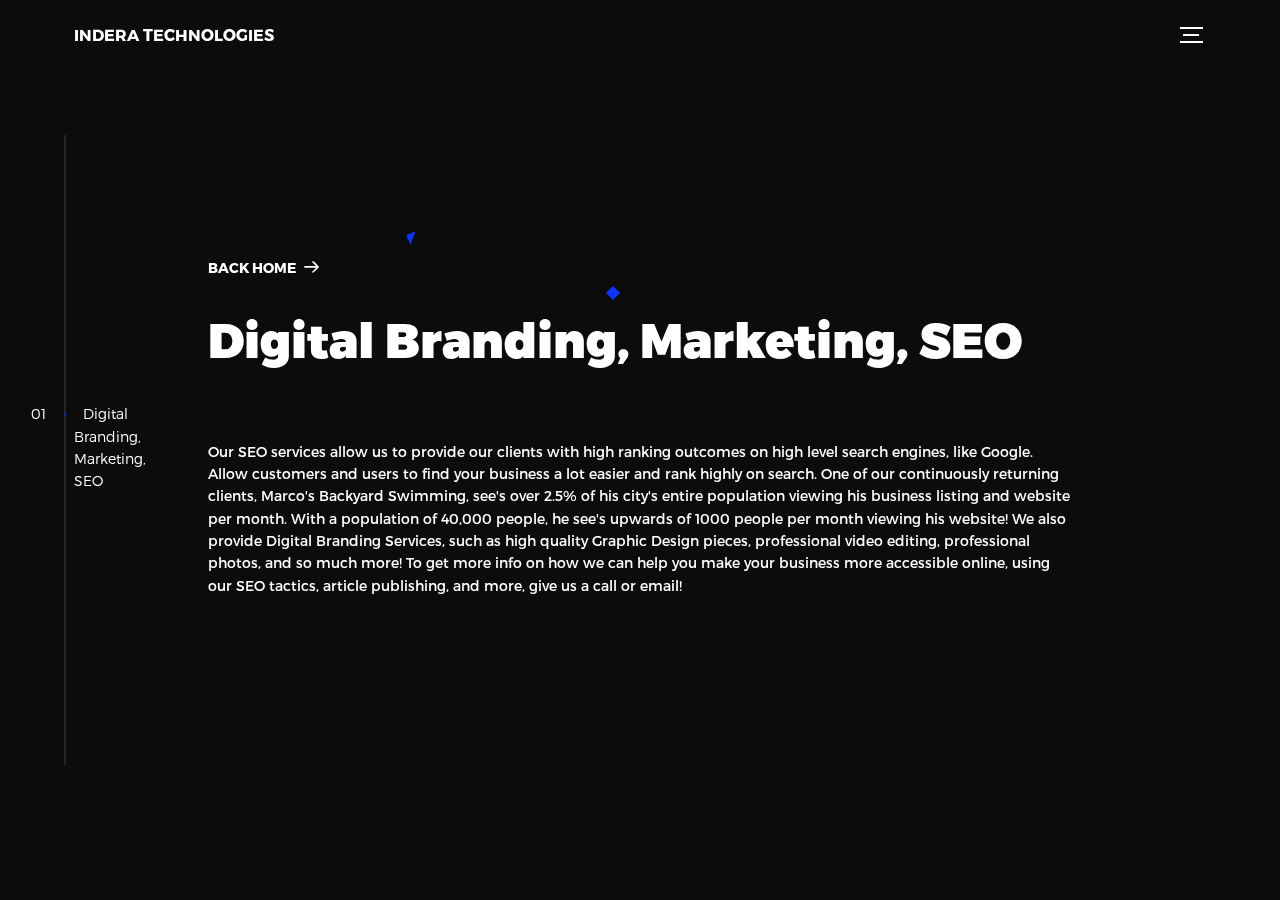
==== branding.html @ 377a0ce4 "Add files via upload" ====
<!DOCTYPE html>
<html lang="en">
<head>
  <title>Indera Technologies || Mobile App Development</title>
  <meta charset="utf-8">
  <meta name="viewport" content="width=device-width, initial-scale=1">
  <meta http-equiv="X-UA-Compatible" content="IE=edge">
  <link rel="icon" type="image/png" href="https://res.cloudinary.com/piersolutions/image/upload/v1631895863/transparent-indera-logo_ugl3fx.png">
  <meta content="software, consulting, technology, software consulting, Indera Technologies, toronto, Toronto, Software Company Toronto, Website company Toronto, Web Development Company Toronto, Website designer Toronto, canada, Indera Technologies, Indera, indera, indra, Indera Mills, INDERA, Software Companies, software company, technology, mobileapp, websites, mobile app, web app, #1 web designer toronto, Web Designer Toronto, Toronto Web Design, Web Design" name="keywords">
  <meta name="description" content="Check out our Branding services!">
  <meta name="author" content="Indera Technologies">
   <!-- Schema.org markup for Google+ -->
  <meta itemprop="name" content="Software Company Toronto">
  <meta itemprop="description" content="Software Company based in Toronto providing custom software solutions to clients globally!">
  <meta itemprop="image" content="https://res.cloudinary.com/piersolutions/image/upload/v1631895863/transparent-indera-logo_ugl3fx.png">
  <!-- Open Graph data -->
  <meta property="fb:app_id" content="Web Design Toronto, Web Design Canada">
  <meta property="og:title" content="Indera Technologies">
  <meta property="og:type" content="article">
  <meta property="og:url" content="https://inderatech.com">
  <meta property="og:image" content="https://res.cloudinary.com/piersolutions/image/upload/v1631895863/transparent-indera-logo_ugl3fx.png">
  <meta property="og:description" content="Software Company based in Toronto providing custom software solutions to clients globally!">
  <meta property="og:site_name" content="Indera Technologies">
  <!-- stylesheet -->
  <link rel="stylesheet" href="assets/css/main.css">
</head>
<body>

<!-- notification for small viewports and landscape oriented smartphones -->
<div class="device-notification">
  <a class="device-notification--logo" href="index.html">
    <!-- <img src="https://inderatech.com/indera-logo.png" alt="Indera Technologies"> -->
    <p>Indera Technologies</p>
  </a>
  <p class="device-notification--message">Indera Technologies has so much to offer that we must request you orient your device to portrait or find a larger screen. You won't be disappointed.</p>
</div>

<div class="perspective effect-rotate-left">
  <div class="container"><div class="outer-nav--return"></div>
    <div id="viewport" class="l-viewport">
      <div class="l-wrapper">
        <header class="header">
          <a class="header--logo" href="index.html">
            <!-- <img src="assets/img/logo.png" alt="Global"> -->
            <p>Indera Technologies</p>
          </a>
          <button class="header--cta cta">Hire Us</button>
          <div class="header--nav-toggle">
            <span></span>
          </div>
        </header>
        <nav class="l-side-nav">
          <ul class="side-nav">
            <!-- <li><span>Home</span></li> -->
            <!-- <li><span>Works</span></li> -->
            <li class="is-active"><span>Digital Branding, Marketing, SEO</span></li>
            <!-- <li><span>Contact</span></li> -->
            <!-- <li><span>Hire us</span></li> -->
          </ul>
        </nav>
        <ul class="l-main-content main-content">
          <li class="l-section section section--is-active">
            <div class="about">
                <div class="about--banner">
                    <br>
                    <br>
                    <a href="index.html">Back Home
                        <span>
                          <svg version="1.1" id="Layer_1" xmlns="http://www.w3.org/2000/svg" xmlns:xlink="http://www.w3.org/1999/xlink" x="0px" y="0px" viewBox="0 0 150 118" style="enable-background:new 0 0 150 118;" xml:space="preserve">
                          <g transform="translate(0.000000,118.000000) scale(0.100000,-0.100000)">
                            <path d="M870,1167c-34-17-55-57-46-90c3-15,81-100,194-211l187-185l-565-1c-431,0-571-3-590-13c-55-28-64-94-18-137c21-20,33-20,597-20h575l-192-193C800,103,794,94,849,39c20-20,39-29,61-29c28,0,63,30,298,262c147,144,272,271,279,282c30,51,23,60-219,304C947,1180,926,1196,870,1167z"/>
                          </g>
                          </svg>
                        </span>
                      </a>
                  <h4>Digital Branding, Marketing, SEO</h4>
                  <div class="intro--options">
                    <!-- <a href="#0">
                      <h3>Web Development</h3>
                      <p>From websi</p>
                    </a>
                    <a href="#0">
                      <h3>Web Development</h3>
                      <p>Providing high quality Web Design & Development. All done in house </p>
                    </a>
                    <a href="#0">
                      <h3>Web Development</h3>
                      <p>Providing high quality Web Design & Development. All done in house </p>
                    </a> -->
                    <p>
                        Our SEO services allow us to provide our clients with high ranking outcomes on high level search engines, like Google. Allow customers and users to find your business a lot easier and rank highly on search.
                        One of our continuously returning clients, Marco's Backyard Swimming, see's over 2.5% of his city's entire population viewing his business listing and website per month. With a population of 40,000 people, he see's upwards of 1000 people per month viewing his website!
                        We also provide Digital Branding Services, such as high quality Graphic Design pieces, professional video editing, professional photos, and so much more! 
                        To get more info on how we can help you make your business more accessible online, using our SEO tactics, article publishing, and more, give us a call or email! 
                    </p>

                  </div>
                  <br>
                  <!-- <img src="assets/img/about-visual.png" alt="About Us"> -->
                </div>
              </div>
          </li>
          <li class="l-section section">
            <div class="about">
              <div class="about--banner">
                <h2>About Us</h2>
                <div class="intro--options">
                  <!-- <a href="#0">
                    <h3>Web Development</h3>
                    <p>From websi</p>
                  </a>
                  <a href="#0">
                    <h3>Web Development</h3>
                    <p>Providing high quality Web Design & Development. All done in house </p>
                  </a>
                  <a href="#0">
                    <h3>Web Development</h3>
                    <p>Providing high quality Web Design & Development. All done in house </p>
                  </a> -->
                  <p>At Indera Technologies, we provide nothing but the highest quality software solutions for your business. We specialize in designing and developing Websites & Web Apps, helping you bring your business online, and Mobile Applications.
                    <br>
                    <br>
                    We have an experienced team in house that designs &amp; develops all of our projects from scratch. To us, no project is less than another. Whether it is a simple promotional Website or a complex Business Solution, you get the same service, guaranteed. Our quality of work and ability to connect with our clients at a personal level allows us to provide the best service and stand out from our competition.</p>
                </div>
                <br>
                <a href="https://www.trainertraker.com/" target="_blank">View our newest product launch, Trainer Traker
                  <span>
                    <svg version="1.1" id="Layer_1" xmlns="http://www.w3.org/2000/svg" xmlns:xlink="http://www.w3.org/1999/xlink" x="0px" y="0px" viewBox="0 0 150 118" style="enable-background:new 0 0 150 118;" xml:space="preserve">
                    <g transform="translate(0.000000,118.000000) scale(0.100000,-0.100000)">
                      <path d="M870,1167c-34-17-55-57-46-90c3-15,81-100,194-211l187-185l-565-1c-431,0-571-3-590-13c-55-28-64-94-18-137c21-20,33-20,597-20h575l-192-193C800,103,794,94,849,39c20-20,39-29,61-29c28,0,63,30,298,262c147,144,272,271,279,282c30,51,23,60-219,304C947,1180,926,1196,870,1167z"/>
                    </g>
                    </svg>
                  </span>
                </a>
                <br>
                <br>
                <a href="https://g.page/indera-technologies?share" target="_blank">View our testimonials
                  <span>
                    <svg version="1.1" id="Layer_1" xmlns="http://www.w3.org/2000/svg" xmlns:xlink="http://www.w3.org/1999/xlink" x="0px" y="0px" viewBox="0 0 150 118" style="enable-background:new 0 0 150 118;" xml:space="preserve">
                    <g transform="translate(0.000000,118.000000) scale(0.100000,-0.100000)">
                      <path d="M870,1167c-34-17-55-57-46-90c3-15,81-100,194-211l187-185l-565-1c-431,0-571-3-590-13c-55-28-64-94-18-137c21-20,33-20,597-20h575l-192-193C800,103,794,94,849,39c20-20,39-29,61-29c28,0,63,30,298,262c147,144,272,271,279,282c30,51,23,60-219,304C947,1180,926,1196,870,1167z"/>
                    </g>
                    </svg>
                  </span>
                </a>
                <!-- <img src="assets/img/about-visual.png" alt="About Us"> -->
              </div>
            </div>
          </li>
          <!-- <li class="l-section section">
            <div class="hire">
              <h2>You want us to do</h2>
              <form class="work-request">
                <div class="work-request--options">
                  <span class="options-a">
                    <input id="opt-1" type="checkbox" value="app design">
                    <label for="opt-1">
                      <svg version="1.1" id="Layer_1" xmlns="http://www.w3.org/2000/svg" xmlns:xlink="http://www.w3.org/1999/xlink" x="0px" y="0px"
                      viewBox="0 0 150 111" style="enable-background:new 0 0 150 111;" xml:space="preserve">
                      <g transform="translate(0.000000,111.000000) scale(0.100000,-0.100000)">
                        <path d="M950,705L555,310L360,505C253,612,160,700,155,700c-6,0-44-34-85-75l-75-75l278-278L550-5l475,475c261,261,475,480,475,485c0,13-132,145-145,145C1349,1100,1167,922,950,705z"/>
                      </g>
                      </svg>
                      App Design
                    </label>
                    <input id="opt-2" type="checkbox" value="graphic design">
                    <label for="opt-2">
                      <svg version="1.1" id="Layer_1" xmlns="http://www.w3.org/2000/svg" xmlns:xlink="http://www.w3.org/1999/xlink" x="0px" y="0px"
                      viewBox="0 0 150 111" style="enable-background:new 0 0 150 111;" xml:space="preserve">
                      <g transform="translate(0.000000,111.000000) scale(0.100000,-0.100000)">
                        <path d="M950,705L555,310L360,505C253,612,160,700,155,700c-6,0-44-34-85-75l-75-75l278-278L550-5l475,475c261,261,475,480,475,485c0,13-132,145-145,145C1349,1100,1167,922,950,705z"/>
                      </g>
                      </svg>
                      Graphic Design
                    </label>
                    <input id="opt-3" type="checkbox" value="motion design">
                    <label for="opt-3">
                      <svg version="1.1" id="Layer_1" xmlns="http://www.w3.org/2000/svg" xmlns:xlink="http://www.w3.org/1999/xlink" x="0px" y="0px"
                      viewBox="0 0 150 111" style="enable-background:new 0 0 150 111;" xml:space="preserve">
                      <g transform="translate(0.000000,111.000000) scale(0.100000,-0.100000)">
                        <path d="M950,705L555,310L360,505C253,612,160,700,155,700c-6,0-44-34-85-75l-75-75l278-278L550-5l475,475c261,261,475,480,475,485c0,13-132,145-145,145C1349,1100,1167,922,950,705z"/>
                      </g>
                      </svg>
                      Motion Design
                    </label>
                  </span>
                  <span class="options-b">
                    <input id="opt-4" type="checkbox" value="ux design">
                    <label for="opt-4">
                      <svg version="1.1" id="Layer_1" xmlns="http://www.w3.org/2000/svg" xmlns:xlink="http://www.w3.org/1999/xlink" x="0px" y="0px"
                      viewBox="0 0 150 111" style="enable-background:new 0 0 150 111;" xml:space="preserve">
                      <g transform="translate(0.000000,111.000000) scale(0.100000,-0.100000)">
                        <path d="M950,705L555,310L360,505C253,612,160,700,155,700c-6,0-44-34-85-75l-75-75l278-278L550-5l475,475c261,261,475,480,475,485c0,13-132,145-145,145C1349,1100,1167,922,950,705z"/>
                      </g>
                      </svg>
                      UX Design
                    </label>
                    <input id="opt-5" type="checkbox" value="webdesign">
                    <label for="opt-5">
                      <svg version="1.1" id="Layer_1" xmlns="http://www.w3.org/2000/svg" xmlns:xlink="http://www.w3.org/1999/xlink" x="0px" y="0px"
                      viewBox="0 0 150 111" style="enable-background:new 0 0 150 111;" xml:space="preserve">
                      <g transform="translate(0.000000,111.000000) scale(0.100000,-0.100000)">
                        <path d="M950,705L555,310L360,505C253,612,160,700,155,700c-6,0-44-34-85-75l-75-75l278-278L550-5l475,475c261,261,475,480,475,485c0,13-132,145-145,145C1349,1100,1167,922,950,705z"/>
                      </g>
                      </svg>
                      Webdesign
                    </label>
                    <input id="opt-6" type="checkbox" value="marketing">
                    <label for="opt-6">
                      <svg version="1.1" id="Layer_1" xmlns="http://www.w3.org/2000/svg" xmlns:xlink="http://www.w3.org/1999/xlink" x="0px" y="0px"
                      viewBox="0 0 150 111" style="enable-background:new 0 0 150 111;" xml:space="preserve">
                      <g transform="translate(0.000000,111.000000) scale(0.100000,-0.100000)">
                        <path d="M950,705L555,310L360,505C253,612,160,700,155,700c-6,0-44-34-85-75l-75-75l278-278L550-5l475,475c261,261,475,480,475,485c0,13-132,145-145,145C1349,1100,1167,922,950,705z"/>
                      </g>
                      </svg>
                      Marketing
                    </label>
                  </span>
                </div>
                <div class="work-request--information">
                  <div class="information-name">
                    <input id="name" type="text" spellcheck="false">
                    <label for="name">Name</label>
                  </div>
                  <div class="information-email">
                    <input id="email" type="email" spellcheck="false">
                    <label for="email">Email</label>
                  </div>
                </div>
                <input type="submit" value="Send Request">
              </form>
            </div>
          </li> -->
        </ul>
      </div>
    </div>
  </div>
  <ul class="outer-nav">
    <li onclick="window.location.href = 'index.html';">Home</li>
    <li class="is-active">About</li>
    <!-- <li>Hire us</li> -->
  </ul>
</div>

<script src="https://ajax.googleapis.com/ajax/libs/jquery/2.2.4/jquery.min.js"></script>
<script>window.jQuery || document.write('<script src="assets/js/vendor/jquery-2.2.4.min.js"><\/script>')</script>
<script src="assets/js/functions-min.js"></script>
</body>
</html>
---- assets/css/main.css ----
@font-face {
    font-family: 'Montserrat';
    src: url("fonts/Montserrat-Black.eot");
    src: local("☺"), url("fonts/Montserrat-Black.woff") format("woff"), url("fonts/Montserrat-Black.ttf") format("truetype"), url("fonts/Montserrat-Black.svg") format("svg");
    font-weight: 900;
    font-style: normal
}

@font-face {
    font-family: 'Montserrat';
    src: url("fonts/Montserrat-Bold.eot");
    src: local("☺"), url("fonts/Montserrat-Bold.woff") format("woff"), url("fonts/Montserrat-Bold.ttf") format("truetype"), url("fonts/Montserrat-Bold.svg") format("svg");
    font-weight: 700;
    font-style: normal
}

@font-face {
    font-family: 'Montserrat';
    src: url("fonts/Montserrat-Regular.eot");
    src: local("☺"), url("fonts/Montserrat-Regular.woff") format("woff"), url("fonts/Montserrat-Regular.ttf") format("truetype"), url("fonts/Montserrat-Regular.svg") format("svg");
    font-weight: 400;
    font-style: normal
}

@font-face {
    font-family: 'Montserrat';
    src: url("fonts/Montserrat-Light.eot");
    src: local("☺"), url("fonts/Montserrat-Light.woff") format("woff"), url("fonts/Montserrat-Light.ttf") format("truetype"), url("fonts/Montserrat-Light.svg") format("svg");
    font-weight: 300;
    font-style: normal
}

/*! normalize.css v3.0.2 | MIT License | git.io/normalize */
html {
    font-family: sans-serif;
    -ms-text-size-adjust: 100%;
    -webkit-text-size-adjust: 100%
}

body {
    margin: 0
}

article, aside, details, figcaption, figure, footer, header, hgroup, main, menu, nav, section, summary {
    display: block
}

audio, canvas, progress, video {
    display: inline-block;
    vertical-align: baseline
}

audio:not([controls]) {
    display: none;
    height: 0
}

[hidden], template {
    display: none
}

a {
    background-color: transparent
}

a:active, a:hover {
    outline: 0
}

abbr[title] {
    border-bottom: 1px dotted
}

b, strong {
    font-weight: bold
}

dfn {
    font-style: italic
}

h1 {
    font-size: 2em;
    margin: 0.67em 0
}

mark {
    background: #ff0;
    color: #000
}

small {
    font-size: 80%
}

sub, sup {
    font-size: 75%;
    line-height: 0;
    position: relative;
    vertical-align: baseline
}

sup {
    top: -0.5em
}

sub {
    bottom: -0.25em
}

img {
    border: 0
}

svg:not(:root) {
    overflow: hidden
}

figure {
    margin: 1em 40px
}

hr {
    box-sizing: content-box;
    height: 0
}

pre {
    overflow: auto
}

code, kbd, pre, samp {
    font-family: monospace, monospace;
    font-size: 1em
}

button, input, optgroup, select, textarea {
    color: inherit;
    font: inherit;
    margin: 0
}

button {
    overflow: visible
}

button, select {
    text-transform: none
}

button, html input[type="button"], input[type="reset"], input[type="submit"] {
    -webkit-appearance: button;
    cursor: pointer
}

button[disabled], html input[disabled] {
    cursor: default
}

button::-moz-focus-inner, input::-moz-focus-inner {
    border: 0;
    padding: 0
}

input {
    line-height: normal
}

input[type="checkbox"], input[type="radio"] {
    box-sizing: border-box;
    padding: 0
}

input[type="number"]::-webkit-inner-spin-button, input[type="number"]::-webkit-outer-spin-button {
    height: auto
}

input[type="search"] {
    -webkit-appearance: textfield;
    box-sizing: content-box
}

input[type="search"]::-webkit-search-cancel-button, input[type="search"]::-webkit-search-decoration {
    -webkit-appearance: none
}

fieldset {
    border: 1px solid #c0c0c0;
    margin: 0 2px;
    padding: 0.35em 0.625em 0.75em
}

legend {
    border: 0;
    padding: 0
}

textarea {
    overflow: auto
}

optgroup {
    font-weight: bold
}

table {
    border-collapse: collapse;
    border-spacing: 0
}

td, th {
    padding: 0
}

::-moz-selection {
    background: #FFF498
}

::selection {
    background: #FFF498
}

::-moz-selection {
    background: #FFF498
}

img::-moz-selection {
    background: transparent
}

img::selection {
    background: transparent
}

img::-moz-selection {
    background: transparent
}

body {
    -webkit-tap-highlight-color: #FFF498
}

body {
    background-color: #0c0c0c;
    font-size: 14px;
    line-height: 1.6;
    font-family: "Montserrat", sans-serif;
    color: #fff;
    -webkit-font-smoothing: antialiased;
    -webkit-text-size-adjust: 100%
}

.l-viewport {
    position: relative;
    width: 100%;
    height: 100vh;
    box-shadow: 0 0 45px 5px rgba(0, 0, 0, 0.85);
    overflow: hidden
}

.l-wrapper {
    position: relative;
    width: 1440px;
    max-width: 90%;
    height: 100%;
    margin: 0 auto
}

.l-side-nav {
    position: absolute;
    left: 0;
    display: -webkit-box;
    display: -webkit-flex;
    display: -ms-flexbox;
    display: flex;
    height: 100%;
    -webkit-box-align: center;
    -webkit-align-items: center;
    -ms-flex-align: center;
    align-items: center
}

.l-side-nav::before {
    content: "";
    position: absolute;
    top: 50%;
    left: 0;
    -webkit-transform: translateY(-50%);
    transform: translateY(-50%);
    width: 2px;
    height: 70%;
    max-height: 750px;
    background-color: #555;
    opacity: .35;
    z-index: 10
}

@media (max-width: 1180px) {
    .l-side-nav {
        display: none
    }
}

.l-main-content {
    position: relative;
    width: 100%;
    height: 100%;
    margin: 0;
    padding: 0;
    list-style: none
}

.l-section {
    position: absolute;
    width: 100%;
    height: 100%
}

.device-notification {
    display: none;
    position: fixed;
    top: 0;
    left: 0;
    width: 100%;
    height: 100%;
    -webkit-box-orient: vertical;
    -webkit-box-direction: normal;
    -webkit-flex-direction: column;
    -ms-flex-direction: column;
    flex-direction: column;
    -webkit-box-align: center;
    -webkit-align-items: center;
    -ms-flex-align: center;
    -ms-grid-row-align: center;
    align-items: center;
    -webkit-box-pack: center;
    -webkit-justify-content: center;
    -ms-flex-pack: center;
    justify-content: center;
    background-color: #0c0c0c;
    z-index: 12
}

.device-notification--logo {
    display: -webkit-box;
    display: -webkit-flex;
    display: -ms-flexbox;
    display: flex;
    -webkit-box-align: center;
    -webkit-align-items: center;
    -ms-flex-align: center;
    align-items: center;
    text-decoration: none;
    color: #fff
}

.device-notification--logo p {
    margin: 0 0 0 10px;
    font-size: 16px;
    font-weight: 700;
    text-transform: uppercase
}

.device-notification--message {
    width: 70%;
    margin: 30px 0 0 0;
    font-weight: 700;
    text-align: center
}

@media (max-width: 767px) and (min-width: 601px) and (max-height: 680px) {
    .device-notification {
        display: -webkit-box;
        display: -webkit-flex;
        display: -ms-flexbox;
        display: flex
    }
}

@media (max-width: 600px) and (min-width: 480px) and (max-height: 580px) {
    .device-notification {
        display: -webkit-box;
        display: -webkit-flex;
        display: -ms-flexbox;
        display: flex
    }
}

@media (max-width: 736px) and (min-width: 360px) and (orientation: landscape) {
    .device-notification {
        display: -webkit-box;
        display: -webkit-flex;
        display: -ms-flexbox;
        display: flex
    }
}

@media(max-width: 359px) {
    .device-notification {
        display: -webkit-box;
        display: -webkit-flex;
        display: -ms-flexbox;
        display: flex
    }
}

.section {
    opacity: 0;
    visibility: hidden;
    -webkit-transition: opacity .4s ease-in-out, visibility 0s .4s;
    transition: opacity .4s ease-in-out, visibility 0s .4s
}

.section--is-active {
    opacity: 1;
    visibility: visible;
    z-index: 1;
    -webkit-transition: opacity .4s ease-in-out .4s;
    transition: opacity .4s ease-in-out .4s
}

.section--next {
    -webkit-transform: translateY(-45px);
    transform: translateY(-45px);
    -webkit-transition: -webkit-transform .4s ease-in-out;
    transition: -webkit-transform .4s ease-in-out;
    transition: transform .4s ease-in-out;
    transition: transform .4s ease-in-out, -webkit-transform .4s ease-in-out
}

.section--prev {
    -webkit-transform: translateY(45px);
    transform: translateY(45px);
    -webkit-transition: -webkit-transform .4s ease-in-out;
    transition: -webkit-transform .4s ease-in-out;
    transition: transform .4s ease-in-out;
    transition: transform .4s ease-in-out, -webkit-transform .4s ease-in-out
}

.header {
    position: absolute;
    top: 0;
    left: 0;
    display: -webkit-box;
    display: -webkit-flex;
    display: -ms-flexbox;
    display: flex;
    width: 100%;
    height: 70px;
    -webkit-box-align: center;
    -webkit-align-items: center;
    -ms-flex-align: center;
    align-items: center;
    -webkit-box-pack: justify;
    -webkit-justify-content: space-between;
    -ms-flex-pack: justify;
    justify-content: space-between;
    z-index: 10
}

.header--logo {
    display: -webkit-box;
    display: -webkit-flex;
    display: -ms-flexbox;
    display: flex;
    -webkit-box-align: center;
    -webkit-align-items: center;
    -ms-flex-align: center;
    align-items: center;
    text-decoration: none;
    color: #fff
}

.header--logo p {
    margin: 0 0 0 10px;
    font-size: 16px;
    font-weight: 700;
    text-transform: uppercase
}

.header--nav-toggle {
    display: -webkit-box;
    display: -webkit-flex;
    display: -ms-flexbox;
    display: flex;
    width: 50px;
    height: 50px;
    -webkit-box-orient: vertical;
    -webkit-box-direction: normal;
    -webkit-flex-direction: column;
    -ms-flex-direction: column;
    flex-direction: column;
    -webkit-box-align: center;
    -webkit-align-items: center;
    -ms-flex-align: center;
    align-items: center;
    -webkit-box-pack: center;
    -webkit-justify-content: center;
    -ms-flex-pack: center;
    justify-content: center;
    cursor: pointer
}

.header--nav-toggle span, .header--nav-toggle::before, .header--nav-toggle::after {
    content: "";
    position: relative;
    width: 16px;
    height: 2px;
    background-color: #fff
}

.header--nav-toggle::before {
    bottom: 5px;
    width: 23px
}

.header--nav-toggle::after {
    top: 5px;
    width: 23px
}

.header--cta {
    position: absolute;
    top: 50%;
    left: 50%;
    -webkit-transform: translate(-50%, -50%);
    transform: translate(-50%, -50%);
    padding: 0 20px;
    line-height: 30px;
    text-decoration: none;
    color: #fff;
    font-weight: 700;
    text-transform: uppercase;
    background-color: #0f33ff;
    border: none;
    opacity: 0;
    visibility: hidden;
    -webkit-transition: opacity .4s ease-in-out, visibility 0s .4s;
    transition: opacity .4s ease-in-out, visibility 0s .4s
}

.header--cta:focus {
    outline: none
}

.header--cta.is-active {
    opacity: 1;
    visibility: visible;
    -webkit-transition: opacity .4s ease-in-out .4s;
    transition: opacity .4s ease-in-out .4s
}

@media (max-width: 767px) {
    .header--cta {
        display: none
    }
}

.side-nav {
    position: relative;
    display: -webkit-box;
    display: -webkit-flex;
    display: -ms-flexbox;
    display: flex;
    width: 100px;
    height: 70%;
    max-height: 750px;
    -webkit-box-orient: vertical;
    -webkit-box-direction: normal;
    -webkit-flex-direction: column;
    -ms-flex-direction: column;
    flex-direction: column;
    -webkit-justify-content: space-around;
    -ms-flex-pack: distribute;
    justify-content: space-around;
    margin: 0;
    padding: 0;
    list-style-position: inside;
    z-index: 10
}

.side-nav>li {
    position: relative;
    top: -5px;
    color: #fff;
    font-size: 6px;
    cursor: pointer
}

.side-nav>li span {
    position: relative;
    top: 3px;
    left: 10px;
    color: #fff;
    font-size: 14px;
    font-weight: 300;
    opacity: 0;
    visibility: hidden
}

.side-nav>li::before {
    position: absolute;
    top: 3px;
    left: 10px;
    color: #555;
    font-size: 14px;
    font-weight: 300
}

.side-nav li:nth-child(1)::before {
    content: "01"
}

.side-nav li:nth-child(2)::before {
    content: "02"
}

.side-nav li:nth-child(3)::before {
    content: "03"
}

.side-nav li:nth-child(4)::before {
    content: "04"
}

.side-nav li:nth-child(5)::before {
    content: "05"
}

.side-nav li.is-active {
    color: #0f33ff;
    -webkit-transition: color .4s ease-in-out;
    transition: color .4s ease-in-out
}

.side-nav li.is-active span {
    opacity: 1;
    visibility: visible;
    -webkit-transition: opacity .4s ease-in-out;
    transition: opacity .4s ease-in-out
}

.side-nav li.is-active::before {
    left: -33px;
    color: #fff
}

.intro {
    position: relative;
    display: -webkit-box;
    display: -webkit-flex;
    display: -ms-flexbox;
    display: flex;
    width: 900px;
    max-width: 75%;
    height: 100%;
    -webkit-box-orient: vertical;
    -webkit-box-direction: normal;
    -webkit-flex-direction: column;
    -ms-flex-direction: column;
    flex-direction: column;
    -webkit-box-pack: center;
    -webkit-justify-content: center;
    -ms-flex-pack: center;
    justify-content: center;
    margin: 0 auto
}

@media (max-width: 1180px) {
    .intro {
        max-width: 100%
    }
}

.intro--banner {
    position: relative;
    height: 475px
}

.intro--banner::before {
    content: "";
    position: absolute;
    bottom: 20px;
    left: -15px;
    right: 0;
    height: 2px;
    background-color: #282828
}

.intro--banner::after {
    content: "";
    position: absolute;
    bottom: 18px;
    left: 0;
    width: 30px;
    height: 4px;
    background-color: #0f33ff
}

.intro--banner h1 {
    position: relative;
    font-size: 68px;
    font-weight: 900;
    line-height: 1;
    z-index: 1
}

.intro--banner button {
    position: relative;
    padding: 5px 17px 5px 12px;
    font-weight: 700;
    text-transform: uppercase;
    background-color: transparent;
    border: none
}

.intro--banner button .btn-background {
    position: absolute;
    top: 0;
    left: 23px;
    right: 0;
    height: 100%;
    background-color: #0f33ff;
    z-index: -1;
    -webkit-transition: left .2s ease-in-out;
    transition: left .2s ease-in-out
}

.intro--banner button:hover .btn-background {
    left: 0
}

.intro--banner button:focus {
    outline: none
}

.intro--banner button svg {
    position: relative;
    left: 5px;
    width: 15px;
    fill: #fff
}

.intro--banner img {
    position: absolute;
    bottom: 21px;
    right: -12px
}

.intro--options {
    display: -webkit-box;
    display: -webkit-flex;
    display: -ms-flexbox;
    display: flex;
    -webkit-box-pack: justify;
    -webkit-justify-content: space-between;
    -ms-flex-pack: justify;
    justify-content: space-between;
    margin: 0;
    padding: 0;
    list-style: none
}

@media (max-width: 900px) {
    .intro--options {
        display: -webkit-box;
        display: -webkit-flex;
        display: -ms-flexbox;
        display: flex;
        -webkit-box-pack: justify;
        -webkit-justify-content: space-between;
        -ms-flex-pack: justify;
        justify-content: space-between;
        margin-top: 20px;
        padding: 0;
        list-style: none
    }
    .intro--options>a {
        max-width: 250px;
        text-decoration: none;
        /* color: #282828; */
        color: rgb(156, 156, 156);
        -webkit-transition: color .2s ease-in-out;
        transition: color .2s ease-in-out
    }
}

.intro--options>a {
    max-width: 250px;
    text-decoration: none;
    /* color: #282828; */
    color: rgb(156, 156, 156);
    -webkit-transition: color .2s ease-in-out;
    transition: color .2s ease-in-out
}

.intro--options>a {
    max-width: 250px;
    text-decoration: none;
    /* color: #282828; */
    color: rgb(156, 156, 156);
    -webkit-transition: color .2s ease-in-out;
    transition: color .2s ease-in-out
}

.intro--options>a:hover {
    color: #fff
}

.intro--options h3 {
    font-size: 16px;
    text-transform: uppercase
}

.intro--options p {
    margin-bottom: 0
}

@media (max-width: 900px) {
    .intro--banner {
        height: 380px
    }

    .intro--banner h1 {
        font-size: 55px
    }

    .intro--banner img {
        width: 430px
    }

    .intro--options>a {
        margin-right: 30px
    }

    .intro--options>a:hover {
        color: #fff
    }

    .intro--options>a:last-child {
        margin-right: 0
    }
}

@media (max-width: 767px) {
    .intro--banner {
        height: 305px
    }

    .intro--banner h1 {
        font-size: 44px
    }

    .intro--banner img {
        width: 330px
    }

    .intro--options {
        display: block
    }

    .intro--options>a {
        display: block;
        max-width: 100%;
        margin: 0 0 30px 0
    }

    .intro--options>a:last-child {
        margin-bottom: 0
    }

    .intro--options>a:hover {
        color: #fff
    }
}

@media (max-width: 600px) {
    .intro--banner {
        height: 360px
    }

    .intro--banner h1 {
        font-size: 55px
    }

    .intro--banner img {
        display: none
    }

    .intro--options>a:hover {
        color: #fff
    }
}

@media (max-width: 600px) and (max-height: 750px) {
    .intro--banner {
        height: auto
    }

    .intro--banner::before, .intro--banner::after {
        display: none
    }

    .intro--banner h1 {
        margin-top: 0
    }

    .intro--options {
        display: none
    }

    .intro--options>a:hover {
        color: #fff
    }
}

.work {
    position: relative;
    display: -webkit-box;
    display: -webkit-flex;
    display: -ms-flexbox;
    display: flex;
    width: 960px;
    max-width: 80%;
    height: 100%;
    -webkit-box-orient: vertical;
    -webkit-box-direction: normal;
    -webkit-flex-direction: column;
    -ms-flex-direction: column;
    flex-direction: column;
    -webkit-box-pack: center;
    -webkit-justify-content: center;
    -ms-flex-pack: center;
    justify-content: center;
    margin: 0 auto
}

@media (max-width: 1180px) {
    .work {
        max-width: 100%
    }
}

.work h2 {
    margin: 0 0 20px 0;
    font-size: 30px;
    text-align: center
}

.work--lockup {
    position: relative
}

.work--lockup .slider {
    position: relative;
    display: -webkit-box;
    display: -webkit-flex;
    display: -ms-flexbox;
    display: flex;
    width: 80%;
    margin: 0 auto;
    padding: 0;
    list-style: none
}

.work--lockup .slider--item {
    position: absolute;
    display: none;
    text-align: center
}

.work--lockup .slider--item a {
    text-decoration: none;
    color: #858585
}

.work--lockup .slider--item-title {
    margin-top: 10px;
    font-size: 12px;
    font-weight: 700;
    text-transform: uppercase
}

.work--lockup .slider--item-description {
    display: none;
    max-width: 250px;
    margin: 0 auto
}

.work--lockup .slider--item-image {
    width: 150px;
    height: 150px;
    margin: 0 auto;
    /* border-radius: 50%; */
    overflow: hidden
}

.work--lockup .slider--item-image img {
    width: 100%
}

.work--lockup .slider--item-left {
    top: 50%;
    left: 0;
    -webkit-transform: translateY(-50%);
    transform: translateY(-50%);
    display: block
}

.work--lockup .slider--item-right {
    top: 50%;
    right: 0;
    -webkit-transform: translateY(-50%);
    transform: translateY(-50%);
    display: block
}

.work--lockup .slider--item-center {
    position: relative;
    top: 30px;
    left: 50%;
    -webkit-transform: translateX(-50%);
    transform: translateX(-50%);
    display: block
}

.work--lockup .slider--item-center a {
    color: #fff
}

.work--lockup .slider--item-center .slider--item-title {
    margin-top: 25px;
    font-size: 16px
}

.work--lockup .slider--item-center .slider--item-description {
    display: block
}

.work--lockup .slider--item-center .slider--item-image {
    width: 300px;
    height: 300px
}

.work--lockup .slider--next, .work--lockup .slider--prev {
    position: absolute;
    top: 160px;
    display: -webkit-box;
    display: -webkit-flex;
    display: -ms-flexbox;
    display: flex;
    width: 50px;
    height: 50px;
    -webkit-box-align: center;
    -webkit-align-items: center;
    -ms-flex-align: center;
    align-items: center;
    -webkit-box-pack: center;
    -webkit-justify-content: center;
    -ms-flex-pack: center;
    justify-content: center;
    background-color: #282828;
    border-radius: 50%;
    cursor: pointer
}

.work--lockup .slider--next svg, .work--lockup .slider--prev svg {
    width: 20px;
    fill: #fff
}

.work--lockup .slider--next {
    right: 0
}

.work--lockup .slider--prev {
    left: 0
}

@media (max-width: 900px) {
    .work--lockup .slider--item-image {
        width: 120px;
        height: 120px
    }

    .work--lockup .slider--item-center .slider--item-image {
        width: 240px;
        height: 240px
    }

    .work--lockup .slider--next, .work--lockup .slider--prev {
        top: 130px
    }
}

@media (max-width: 767px) {
    .work--lockup .slider {
        width: 75%
    }

    .work--lockup .slider--item-image {
        width: 90px;
        height: 90px
    }

    .work--lockup .slider--item-center .slider--item-image {
        width: 190px;
        height: 190px
    }

    .work--lockup .slider--next, .work--lockup .slider--prev {
        top: 105px
    }
}

@media (max-width: 600px) {
    .work--lockup .slider {
        width: auto
    }

    .work--lockup .slider--item-left, .work--lockup .slider--item-right {
        display: none
    }
}

.about {
    position: relative;
    display: -webkit-box;
    display: -webkit-flex;
    display: -ms-flexbox;
    display: flex;
    width: 900px;
    max-width: 75%;
    height: 100%;
    -webkit-box-orient: vertical;
    -webkit-box-direction: normal;
    -webkit-flex-direction: column;
    -ms-flex-direction: column;
    flex-direction: column;
    -webkit-box-pack: center;
    -webkit-justify-content: center;
    -ms-flex-pack: center;
    justify-content: center;
    margin: 0 auto
}

@media (max-width: 1180px) {
    .about {
        max-width: 100%
    }
}

.about--banner {
    position: relative;
    height: 475px
}

.about--banner::before {
    content: "";
    position: absolute;
    top: 20px;
    left: 200px;
    -webkit-transform: rotate(-25deg);
    transform: rotate(-25deg);
    border: 5px solid #0f33ff;
    border-right-color: transparent;
    border-bottom-color: transparent
}

.about--banner::after {
    content: "";
    position: absolute;
    top: 75px;
    left: 400px;
    -webkit-transform: rotate(45deg);
    transform: rotate(45deg);
    width: 10px;
    height: 10px;
    background-color: #0f33ff
}

.about--banner h2 {
    position: relative;
    margin-top: 35px;
    font-size: 68px;
    font-weight: 900;
    line-height: 1;
    z-index: 1
}

.about--banner h4 {
    position: relative;
    margin-top: 35px;
    font-size: 48px;
    font-weight: 900;
    line-height: 1;
    z-index: 1
}

.about--banner h2::before {
    content: "";
    position: absolute;
    top: 60px;
    left: 268px;
    width: 30px;
    height: 30px;
    background-color: #0f33ff;
    border-radius: 50%
}

.about--banner h2::after {
    content: "";
    position: absolute;
    top: 255px;
    left: 255px;
    width: 10px;
    height: 10px;
    background-color: #0f33ff
}

.about--banner a {
    padding: 5px 17px 5px 0;
    text-decoration: none;
    color: #fff;
    font-weight: 700;
    text-transform: uppercase;
    background-color: transparent
}

.about--banner a:hover svg {
    left: 10px
}

.about--banner a svg {
    position: relative;
    left: 5px;
    width: 15px;
    fill: #fff;
    -webkit-transition: left .2s ease-in-out;
    transition: left .2s ease-in-out
}

.about--banner img {
    position: absolute;
    bottom: -90px;
    right: -12px
}

.about--options {
    display: -webkit-box;
    display: -webkit-flex;
    display: -ms-flexbox;
    display: flex;
    max-width: 600px;
    -webkit-box-pack: justify;
    -webkit-justify-content: space-between;
    -ms-flex-pack: justify;
    justify-content: space-between;
    margin: 0;
    padding: 0;
    list-style: none
}

.about--options>a {
    position: relative;
    width: 150px;
    height: 120px;
    text-decoration: none;
    color: #fff;
    border: 5px solid #0f33ff;
    background-position: center;
    background-size: cover;
    background-repeat: no-repeat
}

.about--options>a:nth-child(1) {
    background-image: url("https://res.cloudinary.com/piersolutions/image/upload/v1631586310/IMG_2252_4_t0qqlv.png");
    background-size: cover;
}

.about--options>a:nth-child(2) {
    background-image: url("https://res.cloudinary.com/piersolutions/image/upload/v1631214993/profile_qk7q2u.png");
    background-size: cover;
}

.about--options>a:nth-child(3) {
    background-image: url("https://inderatech.com/husayn.png");
    background-size: cover;
}

.about--options>a:nth-child(4) {
    background-image: url("https://media-exp1.licdn.com/dms/image/D4D03AQEkqN5HAZFBpA/profile-displayphoto-shrink_100_100/0/1643416382752?e=1651104000&v=beta&t=FgGfMpGDP7tQxSBh77AzGXl8QwMXR7dQgAzCt0ANi6o");
    background-size: cover;
}

/*  */

.about--options>a:hover h3 {
    bottom: -50px;
}

.about--options h3 {
    position: absolute;
    bottom: -38px;
    left: 10px;
    font-size: 16px;
    text-transform: uppercase;
    -webkit-transition: bottom .2s ease-in-out, left .2s ease-in-out;
    transition: bottom .2s ease-in-out, left .2s ease-in-out
}

@media (max-width: 767px) {
    .about--banner {
        height: 305px
    }

    .about--banner::before {
        top: 0;
        left: 125px
    }

    .about--banner::after {
        top: 35px;
        left: 260px
    }

    .about--banner h2 {
        margin-top: 10px;
        font-size: 44px
    }

    .about--banner h2::before {
        top: 28px;
        left: 168px
    }

    .about--banner h2::after {
        top: 163px;
        left: 163px
    }

    .about--banner img {
        width: 315px
    }
}

@media (max-width: 600px) {
    .about--banner {
        height: auto
    }

    .about--banner::before {
        left: 155px
    }

    .about--banner::after {
        left: 310px
    }

    .about--banner h2 {
        margin-top: 0;
        font-size: 55px
    }

    .about--banner h2::before {
        top: 43px;
        left: 214px
    }

    .about--banner h2::after {
        top: 205px;
        left: 205px
    }

    .about--banner img {
        display: none
    }

    .about--options {
        display: none
    }
}

.contact {
    position: fixed;
    top: 0;
    left: 0;
    width: 100%;
    height: 100%;
    /* background-image: url("../img/contact-visual.png"); */
    /* background-image: url("https://images.pexels.com/photos/6145612/pexels-photo-6145612.jpeg?auto=compress&cs=tinysrgb&dpr=2&h=750&w=1260"); */
    /* background-image: url("https://res.cloudinary.com/piersolutions/image/upload/v1645593974/toronto_ruhaqb.png"); */
    /* background-image: url("https://res.cloudinary.com/piersolutions/image/upload/v1645662812/toronto-5_jcsaks.png"); */
    background-image: url("https://res.cloudinary.com/piersolutions/image/upload/v1631895863/transparent-indera-logo_ugl3fx.png");
    background-position: center;
    /* background-size:cover; */
    background-size: 20%;
    background-repeat: no-repeat;
    background-color: #0c0c0c
}

.contact--lockup {
    position: relative;
    display: -webkit-box;
    display: -webkit-flex;
    display: -ms-flexbox;
    display: flex;
    width: 900px;
    max-width: 75%;
    height: 100%;
    -webkit-box-align: center;
    -webkit-align-items: center;
    -ms-flex-align: center;
    align-items: center;
    -webkit-box-pack: end;
    -webkit-justify-content: flex-end;
    -ms-flex-pack: end;
    justify-content: flex-end;
    margin: 0 auto
}

@media (max-width: 1180px) {
    .contact--lockup {
        max-width: 90%
    }
}

@media (max-width: 767px) {
    .contact--lockup {
        -webkit-box-pack: center;
        -webkit-justify-content: center;
        -ms-flex-pack: center;
        justify-content: center
    }
}

.contact--lockup .modal {
    padding: 45px 45px;
    text-align: center;
    background-color: #0c0c0c;
    box-shadow: 0 0 30px 0 rgba(0, 0, 0, 0.75)
}

.contact--lockup .modal--information p, .contact--lockup .modal--information a {
    display: block;
    margin: 14px 0;
    text-decoration: none;
    color: #fff;
    font-weight: 700
}

.contact--lockup .modal--information p {
    margin-top: 0
}

.contact--lockup .modal--options {
    margin: 0;
    padding: 0;
    list-style: none
}

.contact--lockup .modal--options>li {
    width: 130px;
    margin: 0 auto 25px auto
}

.contact--lockup .modal--options li:nth-child(1) {
    background-color: #1769ff
}

.contact--lockup .modal--options li:nth-child(2) {
    background-color: #ea4c89
}

.contact--lockup .modal--options li:nth-child(3) {
    margin-bottom: 0;
    background-color: #0f33ff;
    text-transform: uppercase
}

.contact--lockup .modal--options a {
    display: block;
    width: 100%;
    padding: 8px 0;
    text-decoration: none;
    color: #fff;
    font-weight: 700
}

.hire {
    position: relative;
    display: -webkit-box;
    display: -webkit-flex;
    display: -ms-flexbox;
    display: flex;
    width: 700px;
    max-width: 75%;
    height: 100%;
    -webkit-box-orient: vertical;
    -webkit-box-direction: normal;
    -webkit-flex-direction: column;
    -ms-flex-direction: column;
    flex-direction: column;
    -webkit-box-pack: center;
    -webkit-justify-content: center;
    -ms-flex-pack: center;
    justify-content: center;
    margin: 0 auto
}

@media (max-width: 1180px) {
    .hire {
        max-width: 100%
    }
}

.hire h2 {
    margin: 0 0 20px 0;
    font-size: 30px;
    text-align: center
}

.work-request {
    display: -webkit-box;
    display: -webkit-flex;
    display: -ms-flexbox;
    display: flex;
    width: 100%;
    -webkit-box-orient: vertical;
    -webkit-box-direction: normal;
    -webkit-flex-direction: column;
    -ms-flex-direction: column;
    flex-direction: column;
    -webkit-box-align: center;
    -webkit-align-items: center;
    -ms-flex-align: center;
    align-items: center;
    color: #fff
}

.work-request input[type="submit"] {
    width: 400px;
    max-width: 100%;
    line-height: 50px;
    font-size: 16px;
    font-weight: 700;
    text-transform: uppercase;
    background-color: #0f33ff;
    border: none;
    border-radius: 0
}

.work-request input[type="submit"]:focus {
    outline: none
}

.work-request--options {
    display: -webkit-box;
    display: -webkit-flex;
    display: -ms-flexbox;
    display: flex;
    width: 100%;
    -webkit-box-orient: vertical;
    -webkit-box-direction: normal;
    -webkit-flex-direction: column;
    -ms-flex-direction: column;
    flex-direction: column;
    -webkit-box-align: center;
    -webkit-align-items: center;
    -ms-flex-align: center;
    align-items: center;
    margin: 30px 0
}

.work-request--options .options-a {
    display: -webkit-box;
    display: -webkit-flex;
    display: -ms-flexbox;
    display: flex;
    width: 100%;
    -webkit-box-pack: justify;
    -webkit-justify-content: space-between;
    -ms-flex-pack: justify;
    justify-content: space-between
}

.work-request--options .options-b {
    display: -webkit-box;
    display: -webkit-flex;
    display: -ms-flexbox;
    display: flex;
    width: 72%;
    -webkit-flex-wrap: wrap;
    -ms-flex-wrap: wrap;
    flex-wrap: wrap;
    -webkit-justify-content: space-around;
    -ms-flex-pack: distribute;
    justify-content: space-around
}

.work-request--options label {
    display: block;
    width: 200px;
    margin-bottom: 30px;
    line-height: 50px;
    font-size: 16px;
    font-weight: 700;
    text-align: center;
    border: 2px solid #fff;
    cursor: pointer;
    -webkit-transition: background-color .2s ease-in-out, border-color .2s ease-in-out;
    transition: background-color .2s ease-in-out, border-color .2s ease-in-out
}

.work-request--options label svg {
    position: relative;
    left: -5px;
    width: 0;
    fill: #fff;
    -webkit-transition: width .2s ease-in-out;
    transition: width .2s ease-in-out
}

.work-request--options input[type="checkbox"] {
    display: none
}

.work-request--options input[type="checkbox"]:checked+label {
    background-color: #0f33ff;
    border-color: #0f33ff
}

.work-request--options input[type="checkbox"]:checked+label svg {
    width: 15px
}

.work-request--information {
    display: -webkit-box;
    display: -webkit-flex;
    display: -ms-flexbox;
    display: flex;
    width: 100%;
    -webkit-box-pack: justify;
    -webkit-justify-content: space-between;
    -ms-flex-pack: justify;
    justify-content: space-between;
    margin-bottom: 60px
}

.work-request--information .information-name, .work-request--information .information-email {
    position: relative;
    width: 45%;
    height: 50px;
    font-size: 30px;
    font-weight: 300
}

.work-request--information input[type="text"], .work-request--information input[type="email"] {
    width: 100%;
    padding: 0 0 5px 0;
    background-color: transparent;
    border: none;
    border-bottom: 1px solid #fff;
    border-radius: 0
}

.work-request--information input[type="text"]:focus, .work-request--information input[type="email"]:focus {
    outline: none;
    background-color: #0c0c0c
}

.work-request--information label {
    position: absolute;
    top: 0;
    left: 0;
    pointer-events: none;
    -webkit-transition: top .2s ease-in-out, font-size .2s ease-in-out;
    transition: top .2s ease-in-out, font-size .2s ease-in-out
}

.work-request--information input:focus+label, .work-request--information input.has-value+label {
    top: -15px;
    font-size: 14px
}

@media (max-width: 767px) {
    .work-request--options {
        -webkit-box-orient: horizontal;
        -webkit-box-direction: normal;
        -webkit-flex-direction: row;
        -ms-flex-direction: row;
        flex-direction: row;
        -webkit-justify-content: space-around;
        -ms-flex-pack: distribute;
        justify-content: space-around
    }

    .work-request--options .options-a, .work-request--options .options-b {
        display: block;
        width: auto
    }
}

@media (max-width: 600px) {
    .work-request--options {
        margin: 20px 0
    }
}

@media (max-width: 600px) and (max-width: 415px) {
    .work-request--options {
        -webkit-box-pack: justify;
        -webkit-justify-content: space-between;
        -ms-flex-pack: justify;
        justify-content: space-between
    }
}

@media (max-width: 600px) {
    .work-request--options label {
        width: 150px;
        margin-bottom: 15px;
        font-size: 14px
    }

    .work-request--options input[type="checkbox"]:checked+label svg {
        width: 12px
    }

    .work-request--information {
        margin-bottom: 30px
    }

    .work-request--information .information-name, .work-request--information .information-email {
        height: 40px;
        font-size: 24px
    }
}

.perspective {
    position: relative;
    width: 100%;
    height: 100%;
    overflow: hidden
}

.perspective--modalview {
    position: fixed;
    -webkit-perspective: 1500px;
    perspective: 1500px
}

.container {
    position: relative;
    -webkit-transform: translateZ(0) translateX(0) rotateY(0deg);
    transform: translateZ(0) translateX(0) rotateY(0deg);
    min-height: 100%;
    outline: 30px solid #0f33ff;
    -webkit-transition: -webkit-transform .4s;
    transition: -webkit-transform .4s;
    transition: transform .4s;
    transition: transform .4s, -webkit-transform .4s
}

.modalview .container {
    position: absolute;
    width: 100%;
    height: 100%;
    overflow: hidden;
    -webkit-backface-visibility: hidden;
    backface-visibility: hidden
}

.effect-rotate-left .container {
    -webkit-transform-origin: 0% 50%;
    transform-origin: 0% 50%;
    -webkit-transition: -webkit-transform .4s;
    transition: -webkit-transform .4s;
    transition: transform .4s;
    transition: transform .4s, -webkit-transform .4s
}

.effect-rotate-left--animate .container {
    -webkit-transform: translateZ(-1800px) translateX(-50%) rotateY(45deg);
    transform: translateZ(-1800px) translateX(-50%) rotateY(45deg);
    outline: 30px solid #0f33ff
}

.outer-nav {
    position: absolute;
    top: 50%;
    left: 55%;
    -webkit-transform: translateY(-50%);
    transform: translateY(-50%);
    -webkit-transform-style: preserve-3d;
    transform-style: preserve-3d;
    margin: 0;
    padding: 0;
    list-style: none;
    text-align: center;
    visibility: hidden;
    -webkit-transition: visibility 0s .2s;
    transition: visibility 0s .2s
}

.outer-nav.is-vis {
    visibility: visible
}

.outer-nav--return {
    position: absolute;
    top: 0;
    left: 0;
    width: 100%;
    height: 100%;
    display: none;
    cursor: pointer;
    z-index: 11
}

.outer-nav--return.is-vis {
    display: block
}

.outer-nav>li {
    -webkit-transform-style: preserve-3d;
    transform-style: preserve-3d;
    -webkit-transform: translateX(350px) translateZ(-1000px);
    transform: translateX(350px) translateZ(-1000px);
    font-size: 55px;
    font-weight: 900;
    opacity: 0;
    cursor: pointer;
    -webkit-transition: opacity .2s, -webkit-transform .2s;
    transition: opacity .2s, -webkit-transform .2s;
    transition: transform .2s, opacity .2s;
    transition: transform .2s, opacity .2s, -webkit-transform .2s
}

/* .menu-for-services-pages {
    -webkit-transform-style: preserve-3d;
    transform-style: preserve-3d;
    -webkit-transform: translateX(350px) translateZ(-1000px);
    transform: translateX(350px) translateZ(-1000px);
    font-size: 55px;
    font-weight: 900;
    opacity: 0;
    cursor: pointer;
    -webkit-transition: opacity .2s, -webkit-transform .2s;
    transition: opacity .2s, -webkit-transform .2s;
    transition: transform .2s, opacity .2s;
    transition: transform .2s, opacity .2s, -webkit-transform .2s;
} */

.outer-nav>li.is-vis {
    -webkit-transform: translateX(0) translateZ(0);
    transform: translateX(0) translateZ(0);
    opacity: 1;
    -webkit-transition: opacity .4s, -webkit-transform .4s;
    transition: opacity .4s, -webkit-transform .4s;
    transition: transform .4s, opacity .4s;
    transition: transform .4s, opacity .4s, -webkit-transform .4s
}

.outer-nav>li::before {
    content: "";
    position: absolute;
    top: 50%;
    left: 50%;
    -webkit-transform: translate(-50%, -25%);
    transform: translate(-50%, -25%);
    width: 110%;
    height: 15px;
    opacity: 0;
    background-color: #0f33ff
}

.outer-nav>li.is-active::before {
    opacity: 1
}

@media (max-width: 767px) {
    .outer-nav>li {
        font-size: 44px
    }
}

@media (max-width: 600px) {
    .outer-nav>li {
        font-size: 34px
    }
}

.outer-nav li.is-vis:nth-child(2) {
    -webkit-transition-delay: .04s;
    transition-delay: .04s
}

.outer-nav li.is-vis:nth-child(3) {
    -webkit-transition-delay: .08s;
    transition-delay: .08s
}

.outer-nav li.is-vis:nth-child(4) {
    -webkit-transition-delay: .12s;
    transition-delay: .12s
}

.outer-nav li.is-vis:nth-child(5) {
    -webkit-transition-delay: .16s;
    transition-delay: .16s
}
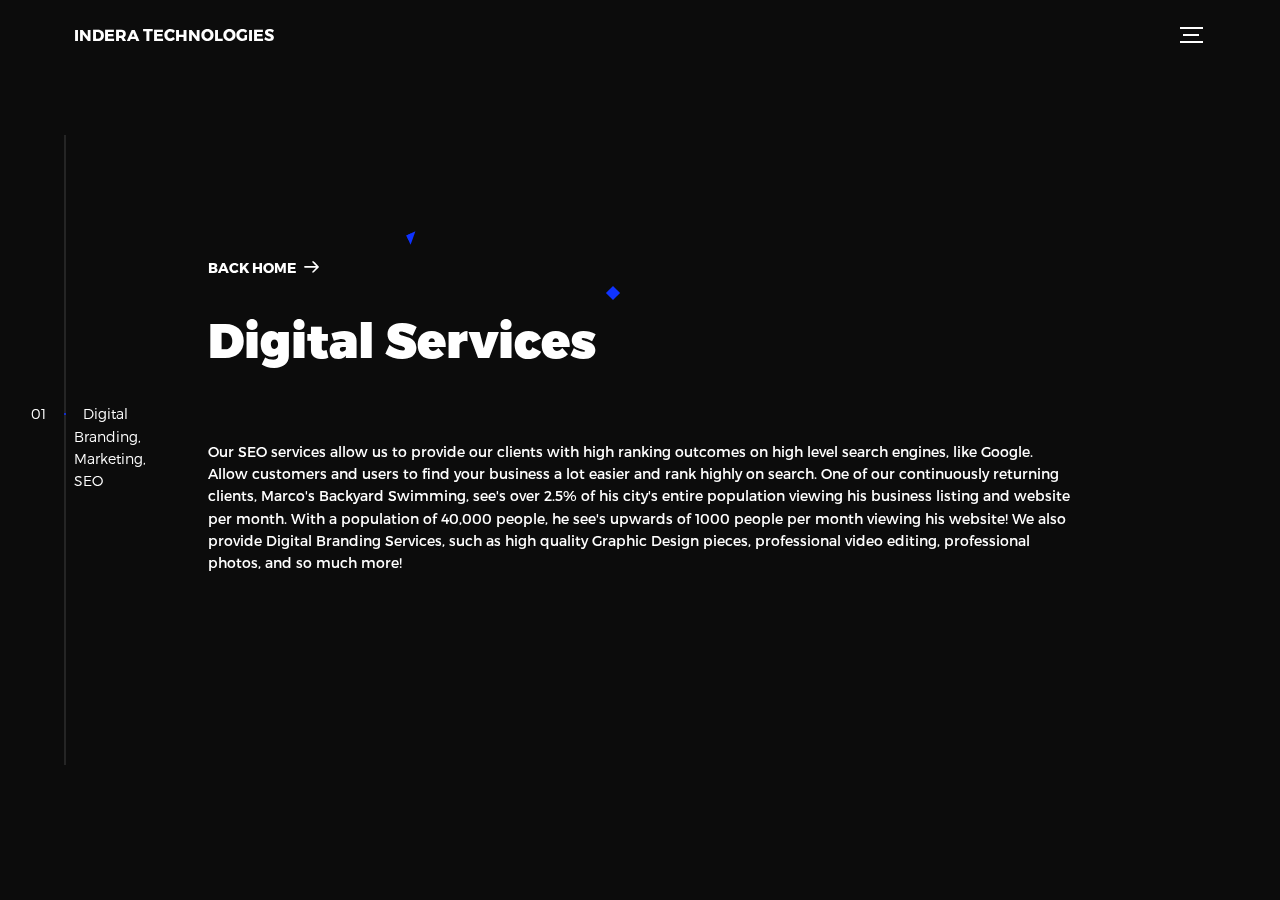
==== commit 23ddcab2: "Add files via upload" ====
--- a/branding.html
+++ b/branding.html
@@ -73,7 +73,7 @@
                           </svg>
                         </span>
                       </a>
-                  <h4>Digital Branding, Marketing, SEO</h4>
+                  <h4>Digital Services</h4>
                   <div class="intro--options">
                     <!-- <a href="#0">
                       <h3>Web Development</h3>
@@ -91,7 +91,7 @@
                         Our SEO services allow us to provide our clients with high ranking outcomes on high level search engines, like Google. Allow customers and users to find your business a lot easier and rank highly on search.
                         One of our continuously returning clients, Marco's Backyard Swimming, see's over 2.5% of his city's entire population viewing his business listing and website per month. With a population of 40,000 people, he see's upwards of 1000 people per month viewing his website!
                         We also provide Digital Branding Services, such as high quality Graphic Design pieces, professional video editing, professional photos, and so much more! 
-                        To get more info on how we can help you make your business more accessible online, using our SEO tactics, article publishing, and more, give us a call or email! 
+                        
                     </p>
 
                   </div>
--- a/assets/css/main.css
+++ b/assets/css/main.css
@@ -856,7 +856,7 @@
     }
 
     .intro--options {
-        display: block
+        display: block;
     }
 
     .intro--options>a {
@@ -905,9 +905,9 @@
         margin-top: 0
     }
 
-    .intro--options {
+    /* .intro--options {
         display: none
-    }
+    } */
 
     .intro--options>a:hover {
         color: #fff
